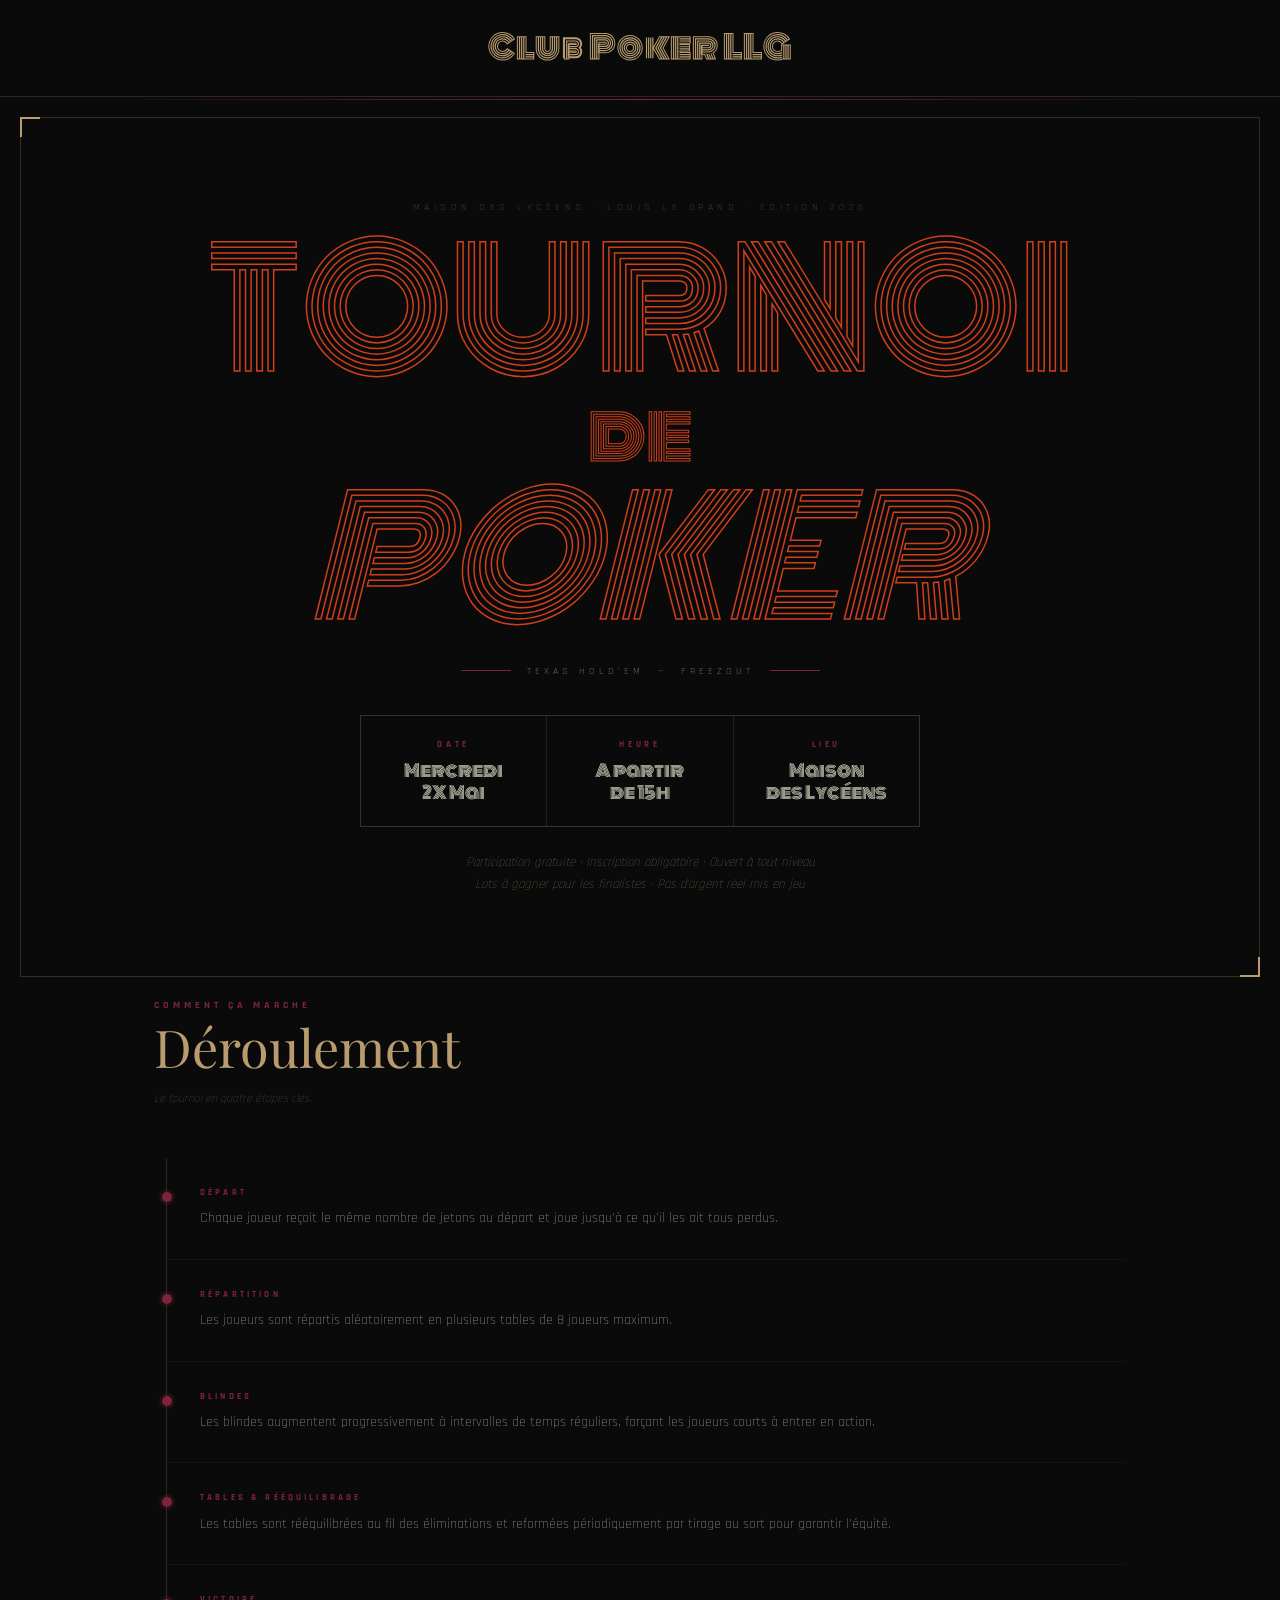
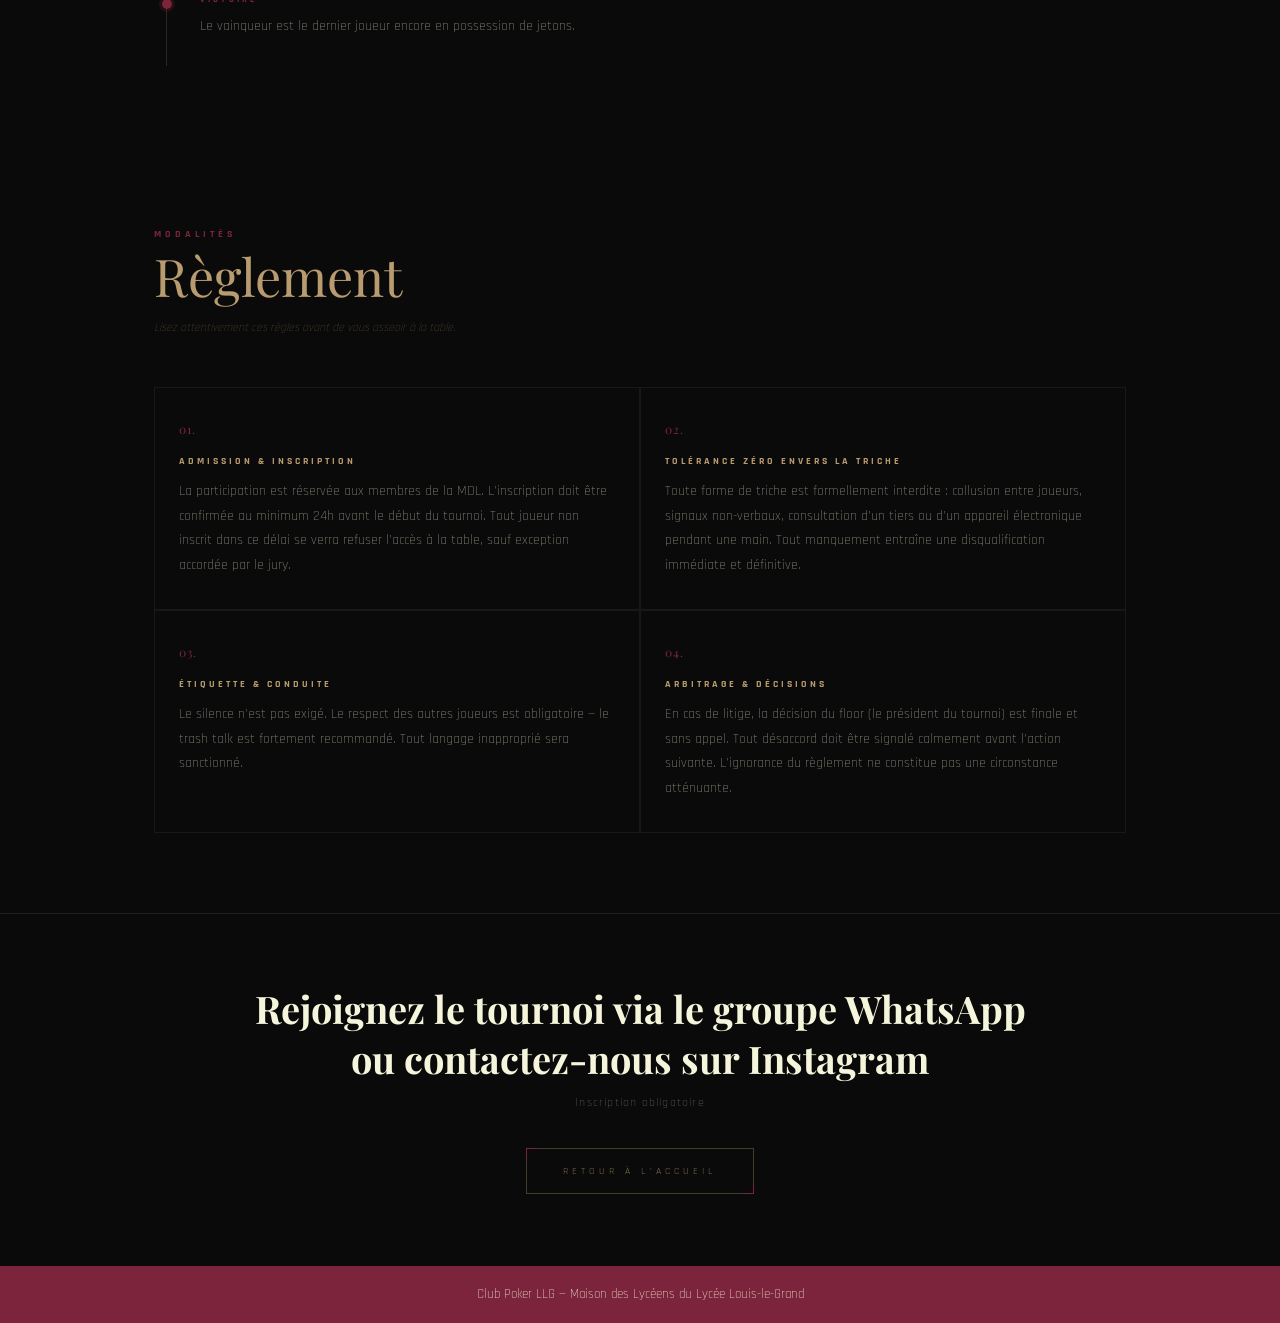
==== tournoi.html @ ca283b38 "add files" ====
<!DOCTYPE html>
<html lang="fr">
<head>
<meta charset="UTF-8">
<meta name="viewport" content="width=device-width, initial-scale=1.0">
<title>Tournoi de Poker — Club Poker LLG</title>
<link rel="preconnect" href="https://fonts.googleapis.com">
<link rel="preconnect" href="https://fonts.gstatic.com" crossorigin>
<link href="https://fonts.googleapis.com/css2?family=Monoton&family=Playfair+Display:ital,wght@0,400;0,700;1,400&family=Rajdhani:wght@300;400;600;700&family=Roboto:wght@300;400;700&display=swap" rel="stylesheet">
<style>
*{margin:0;padding:0;box-sizing:border-box}
:root{
  --noir:#0A0A0A;
  --or:#B89C6F;
  --bordeaux:#7C243B;
  --creme:#F5F5DC;
  --rougevif:#d03f1b;
}

body{
  background:var(--noir);
  color:var(--creme);
  font-family:'Rajdhani',sans-serif;
  font-weight:300;
  line-height:1.6;
  overflow-x:hidden;
}

.header{
  background-color:var(--noir);
  padding:24px 5%;
  display:flex;
  justify-content:center;
  align-items:center;
  border-bottom:1px solid rgba(184,156,111,.2);
  position:relative;
}
.header::after{
  content:'';
  position:absolute;
  bottom:-4px;left:5%;right:5%;
  height:1px;
  background:linear-gradient(90deg,transparent,var(--bordeaux),transparent);
}
.logo h1{
  margin:0;
  font-family:'Monoton',serif;
  font-size:clamp(18px,3.5vw,30px);
  color:transparent;
  -webkit-text-stroke:1px var(--or);
  letter-spacing:.06em;
  animation:fadeUp .7s ease both;
}
a{color:var(--or);text-decoration:none;transition:color 0.3s ease;}
a:hover{color:var(--creme);}

.back-btn{
  display:inline-flex;
  align-items:center;
  gap:10px;
  margin:0 auto 0;
  padding:14px 36px;
  border:1px solid rgba(184,156,111,.35);
  color:var(--or);
  font-family:'Rajdhani',sans-serif;
  font-size:10px;
  letter-spacing:.4em;
  text-transform:uppercase;
  text-decoration:none;
  transition:background .3s,border-color .3s,color .3s;
  position:relative;
}
.back-btn::before,.back-btn::after{
  content:'';position:absolute;
  width:8px;height:8px;
  border-color:var(--bordeaux);border-style:solid;
  transition:border-color .3s;
}
.back-btn::before{top:-1px;left:-1px;border-width:1px 0 0 1px;}
.back-btn::after{bottom:-1px;right:-1px;border-width:0 1px 1px 0;}
.back-btn:hover{background:rgba(184,156,111,.06);border-color:var(--or);color:var(--creme);}
.back-btn:hover::before,.back-btn:hover::after{border-color:var(--or);}
.back-btn svg{width:12px;height:12px;stroke:currentColor;fill:none;stroke-width:2;flex-shrink:0;}

.hero{
  position:relative;
  min-height:100svh;
  display:flex;
  flex-direction:column;
  justify-content:center;
  align-items:center;
  padding:60px 5% 80px;
  text-align:center;
  overflow:hidden;
}
@media(max-width:640px){
  .hero{padding:32px 5% 48px;min-height:unset;}
}

.hero-frame{
  position:absolute;inset:20px;
  border:1px solid rgba(184,156,111,.25);
  pointer-events:none;
}
.hero-frame::before,.hero-frame::after{
  content:'';position:absolute;
  width:18px;height:18px;
  border-color:var(--or);border-style:solid;
}
.hero-frame::before{top:-1px;left:-1px;border-width:2px 0 0 2px;}
.hero-frame::after{bottom:-1px;right:-1px;border-width:0 2px 2px 0;}

.hero-inner{
  position:relative;
  z-index:2;
  width:100%;
  max-width:900px;
}

.edition-label{
  display:block;
  font-size:10px;
  letter-spacing:.45em;
  text-transform:uppercase;
  color:rgba(184,156,111,.5);
  margin-bottom:28px;
  margin-top:20px;
  font-family:'Rajdhani',sans-serif;
}
@media(max-width:480px){
  .edition-label{font-size:9px;letter-spacing:.2em;margin-bottom:16px;}
}

.affiche-title{
  display:block;
  font-family:'Monoton',serif;
  font-size:clamp(48px,16vw,160px);
  line-height:.85;
  color:transparent;
  -webkit-text-stroke:1.5px var(--rougevif);
  animation:fadeUp .9s .24s ease both;
}
.affiche-de{
  display:block;
  font-family:'Monoton',serif;
  font-size:clamp(22px,6vw,70px);
  color:transparent;
  -webkit-text-stroke:1px var(--rougevif);
  animation:fadeUp .9s .12s ease both;
}
.affiche-poker{
  display:block;
  font-family:'Monoton',serif;
  font-size:clamp(48px,16vw,160px);
  font-style:italic;
  line-height:.85;
  color:transparent;
  -webkit-text-stroke:1.5px var(--rougevif);
  animation:fadeUp .9s .24s ease both;
}

.subtitle-strip{
  display:flex;
  align-items:center;
  justify-content:center;
  gap:16px;
  margin:36px auto;
  animation:fadeUp .9s .36s ease both;
  flex-wrap:wrap;
}
@media(max-width:480px){
  .subtitle-strip{margin:24px auto 20px;}
}
.strip-line{width:50px;height:1px;background:var(--bordeaux);flex-shrink:0;}
.subtitle-text{
  font-size:10px;
  letter-spacing:.4em;
  text-transform:uppercase;
  color:rgba(245,245,220,.6);
  white-space:nowrap;
  font-family:'Rajdhani',sans-serif;
}

.infos-grid{
  display:grid;
  grid-template-columns:repeat(3,1fr);
  gap:1px;
  background:rgba(184,156,111,.15);
  border:1px solid rgba(184,156,111,.15);
  max-width:560px;
  width:100%;
  margin:0 auto 24px;
  animation:fadeUp .9s .48s ease both;
}
@media(max-width:480px){
  .infos-grid{grid-template-columns:1fr;max-width:280px;}
}
.info-cell{
  background:var(--noir);
  padding:22px 12px;
  text-align:center;
}
@media(max-width:480px){
  .info-cell{padding:16px 12px;}
}
.info-label{
  display:block;
  font-size:9px;
  letter-spacing:.4em;
  text-transform:uppercase;
  color:var(--bordeaux);
  font-weight:700;
  margin-bottom:8px;
  font-family:'Rajdhani',sans-serif;
}
.info-value{
  font-family:'Monoton',serif;
  font-size:clamp(11px,2vw,17px);
  color:var(--creme);
  line-height:1.3;
}

.mention{
  font-size:13px;
  font-style:italic;
  color:rgba(184,156,111,.5);
  line-height:1.7;
  animation:fadeUp .9s .6s ease both;
  padding:0 4px;
  font-family:'Rajdhani',sans-serif;
}
@media(max-width:480px){
  .mention{font-size:12px;}
}

.section-rules{
  max-width:1100px;
  margin:0 auto;
  padding:80px 5%;
}
@media(max-width:640px){
  .section-rules{padding:48px 5%;}
}

.section-header{
  margin-bottom:50px;
}
@media(max-width:640px){
  .section-header{margin-bottom:32px;}
}
.section-eyebrow{
  display:block;
  font-size:10px;
  letter-spacing:.4em;
  text-transform:uppercase;
  color:var(--bordeaux);
  font-weight:700;
  margin-bottom:8px;
  font-family:'Rajdhani',sans-serif;
}
.section-title{
  font-family:'Playfair Display',serif;
  font-size:clamp(28px,5vw,52px);
  color:var(--or);
  line-height:1;
}
.section-note{
  display:block;
  font-size:12px;
  color:rgba(184,156,111,.4);
  font-style:italic;
  margin-top:12px;
  font-family:'Rajdhani',sans-serif;
}

.rules-grid{
  display:grid;
  grid-template-columns:1fr;
  gap:0;
  counter-reset:rules;
}
@media(min-width:640px){
  .rules-grid{grid-template-columns:repeat(2,1fr);}
}

.rule-item{
  padding:32px 24px;
  border:1px solid rgba(245,245,220,.06);
  transition:background .3s;
}
@media(max-width:640px){
  .rule-item{padding:24px 16px;}
}
.rule-item:hover{background:rgba(184,156,111,.04);}
.rule-item::before{
  counter-increment:rules;
  content:counter(rules,decimal-leading-zero) ".";
  font-family:'Playfair Display',serif;
  color:var(--bordeaux);
  font-size:12px;
  display:block;
  margin-bottom:14px;
  letter-spacing:.1em;
}
.rule-item h3{
  font-size:10px;
  letter-spacing:.3em;
  text-transform:uppercase;
  color:var(--or);
  margin-bottom:10px;
  font-weight:700;
  font-family:'Rajdhani',sans-serif;
}
.rule-item p{
  font-size:14px;
  color:rgba(245,245,220,.6);
  line-height:1.75;
  font-family:'Rajdhani',sans-serif;
  font-weight:300;
}

.section-flow{
  max-width:1100px;
  margin:0 auto;
  padding:0 5% 80px;
}
@media(max-width:640px){
  .section-flow{padding:0 5% 48px;}
}

.flow-steps{
  display:flex;
  flex-direction:column;
  gap:0;
  border-left:1px solid rgba(184,156,111,.2);
  margin-left:12px;
  padding-left:0;
}

.flow-step{
  display:grid;
  grid-template-columns:auto 1fr;
  gap:0 28px;
  align-items:start;
  padding:28px 0;
  border-bottom:1px solid rgba(245,245,220,.04);
  position:relative;
}
@media(max-width:480px){
  .flow-step{gap:0 16px;padding:20px 0;}
}
.flow-step:last-child{border-bottom:none;}

.flow-dot{
  width:10px;height:10px;
  border-radius:50%;
  background:var(--bordeaux);
  margin-top:6px;
  margin-left:-5px;
  flex-shrink:0;
  box-shadow:0 0 0 3px rgba(124,36,59,.2);
}

.flow-label{
  font-size:9px;
  letter-spacing:.35em;
  text-transform:uppercase;
  color:var(--bordeaux);
  font-weight:700;
  margin-bottom:6px;
  font-family:'Rajdhani',sans-serif;
}
.flow-text{
  font-size:14px;
  color:rgba(245,245,220,.6);
  line-height:1.75;
  font-family:'Rajdhani',sans-serif;
  font-weight:300;
}

.cta-section{
  border-top:1px solid rgba(184,156,111,.15);
  padding:70px 6%;
  text-align:center;
}
@media(max-width:640px){
  .cta-section{padding:48px 6%;}
}
.cta-title{
  font-family:'Playfair Display',serif;
  font-size:clamp(20px,4vw,38px);
  color:var(--creme);
  margin-bottom:10px;
  line-height:1.3;
}
.cta-sub{
  font-size:12px;
  color:rgba(245,245,220,.4);
  letter-spacing:.1em;
  margin-bottom:36px;
  font-family:'Rajdhani',sans-serif;
}

.footer{
  background:var(--bordeaux);
  padding:18px 5%;
  text-align:center;
  font-size:13px;
  color:var(--creme);
  border-top:2px solid var(--noir);
  font-family:'Rajdhani',sans-serif;
}

@keyframes fadeUp{
  from{opacity:0;transform:translateY(24px);}
  to{opacity:1;transform:translateY(0);}
}
</style>
</head>
<body>

<header class="header">
  <div class="logo"><h1>Club Poker LLG</h1></div>
</header>

<section class="hero">
  <div class="hero-frame"></div>
  <div class="hero-inner">
    <span class="edition-label">Maison des Lycéens · Louis le Grand · Édition 2026</span>

    <span class="affiche-title">TOURNOI</span>
    <span class="affiche-de">de</span>
    <span class="affiche-poker">POKER</span>

    <div class="subtitle-strip">
      <div class="strip-line"></div>
      <span class="subtitle-text">Texas Hold'em &nbsp;—&nbsp; Freezout</span>
      <div class="strip-line"></div>
    </div>

    <div class="infos-grid">
      <div class="info-cell">
        <span class="info-label">Date</span>
        <div class="info-value">Mercredi<br>2X    Mai</div>
      </div>
      <div class="info-cell">
        <span class="info-label">Heure</span>
        <div class="info-value">A partir<br> de 15h</div>
      </div>
      <div class="info-cell">
        <span class="info-label">Lieu</span>
        <div class="info-value">Maison<br>des Lycéens</div>
      </div>
    </div>

    <p class="mention">Participation gratuite · Inscription obligatoire · Ouvert à tout niveau<br>Lots à gagner pour les finalistes · Pas d'argent réel mis en jeu</p>
  </div>
</section>

<section class="section-flow">
  <div class="section-header">
    <span class="section-eyebrow">Comment ça marche</span>
    <span class="section-title">Déroulement</span>
    <span class="section-note">Le tournoi en quatre étapes clés.</span>
  </div>

  <div class="flow-steps">
    <div class="flow-step">
      <div class="flow-dot"></div>
      <div class="flow-content">
        <div class="flow-label">Départ</div>
        <p class="flow-text">Chaque joueur reçoit le même nombre de jetons au départ et joue jusqu'à ce qu'il les ait tous perdus.</p>
      </div>
    </div>
    <div class="flow-step">
      <div class="flow-dot"></div>
      <div class="flow-content">
        <div class="flow-label">Répartition</div>
        <p class="flow-text">Les joueurs sont répartis aléatoirement en plusieurs tables de 8 joueurs maximum.</p>
      </div>
    </div>
    <div class="flow-step">
      <div class="flow-dot"></div>
      <div class="flow-content">
        <div class="flow-label">Blindes</div>
        <p class="flow-text">Les blindes augmentent progressivement à intervalles de temps réguliers, forçant les joueurs courts à entrer en action.</p>
      </div>
    </div>
    <div class="flow-step">
      <div class="flow-dot"></div>
      <div class="flow-content">
        <div class="flow-label">Tables & Rééquilibrage</div>
        <p class="flow-text">Les tables sont rééquilibrées au fil des éliminations et reformées périodiquement par tirage au sort pour garantir l'équité.</p>
      </div>
    </div>
    <div class="flow-step">
      <div class="flow-dot"></div>
      <div class="flow-content">
        <div class="flow-label">Victoire</div>
        <p class="flow-text">Le vainqueur est le dernier joueur encore en possession de jetons.</p>
      </div>
    </div>
  </div>
</section>

<section class="section-rules">
  <div class="section-header">
    <span class="section-eyebrow">Modalités</span>
    <span class="section-title">Règlement</span>
    <span class="section-note">Lisez attentivement ces règles avant de vous asseoir à la table.</span>
  </div>

  <div class="rules-grid">
    <div class="rule-item">
      <h3>Admission & Inscription</h3>
      <p>La participation est réservée aux membres de la MDL. L'inscription doit être confirmée au minimum 24h avant le début du tournoi. Tout joueur non inscrit dans ce délai se verra refuser l'accès à la table, sauf exception accordée par le jury.</p>
    </div>
    <div class="rule-item">
      <h3>Tolérance Zéro envers la Triche</h3>
      <p>Toute forme de triche est formellement interdite : collusion entre joueurs, signaux non-verbaux, consultation d'un tiers ou d'un appareil électronique pendant une main. Tout manquement entraîne une disqualification immédiate et définitive.</p>
    </div>
    <div class="rule-item">
      <h3>Étiquette & Conduite</h3>
      <p>Le silence n'est pas exigé. Le respect des autres joueurs est obligatoire — le trash talk est fortement recommandé. Tout langage inapproprié sera sanctionné.</p>
    </div>
    <div class="rule-item">
      <h3>Arbitrage & Décisions</h3>
      <p>En cas de litige, la décision du floor (le président du tournoi) est finale et sans appel. Tout désaccord doit être signalé calmement avant l'action suivante. L'ignorance du règlement ne constitue pas une circonstance atténuante.</p>
    </div>
  </div>
</section>

<section class="cta-section">
  <h2 class="cta-title">Rejoignez le tournoi via le groupe WhatsApp<br>ou contactez-nous sur Instagram</h2>
  <p class="cta-sub">Inscription obligatoire</p>
  <a href="index.html" class="back-btn">
    Retour à l'accueil
  </a>
</section>

<footer class="footer">
  <p>Club Poker LLG — Maison des Lycéens du Lycée Louis-le-Grand</p>
</footer>

</body>
</html>
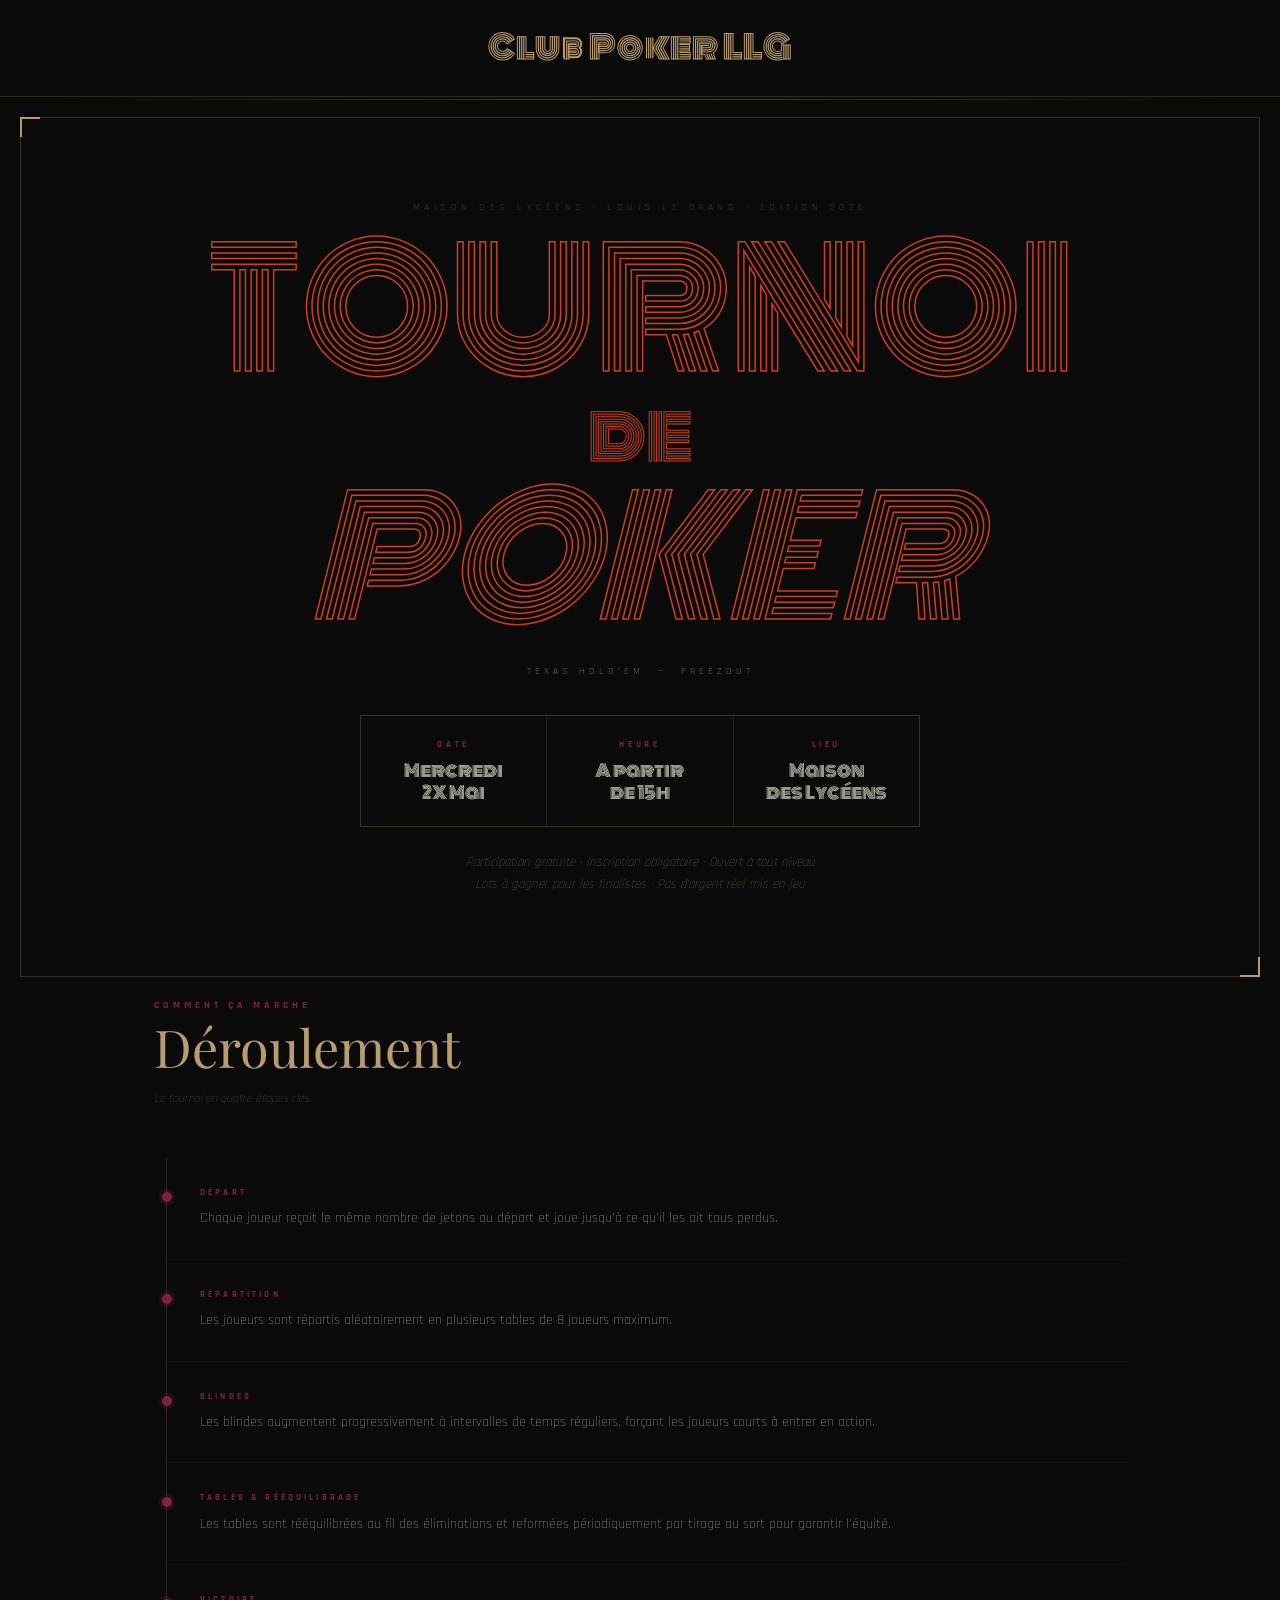
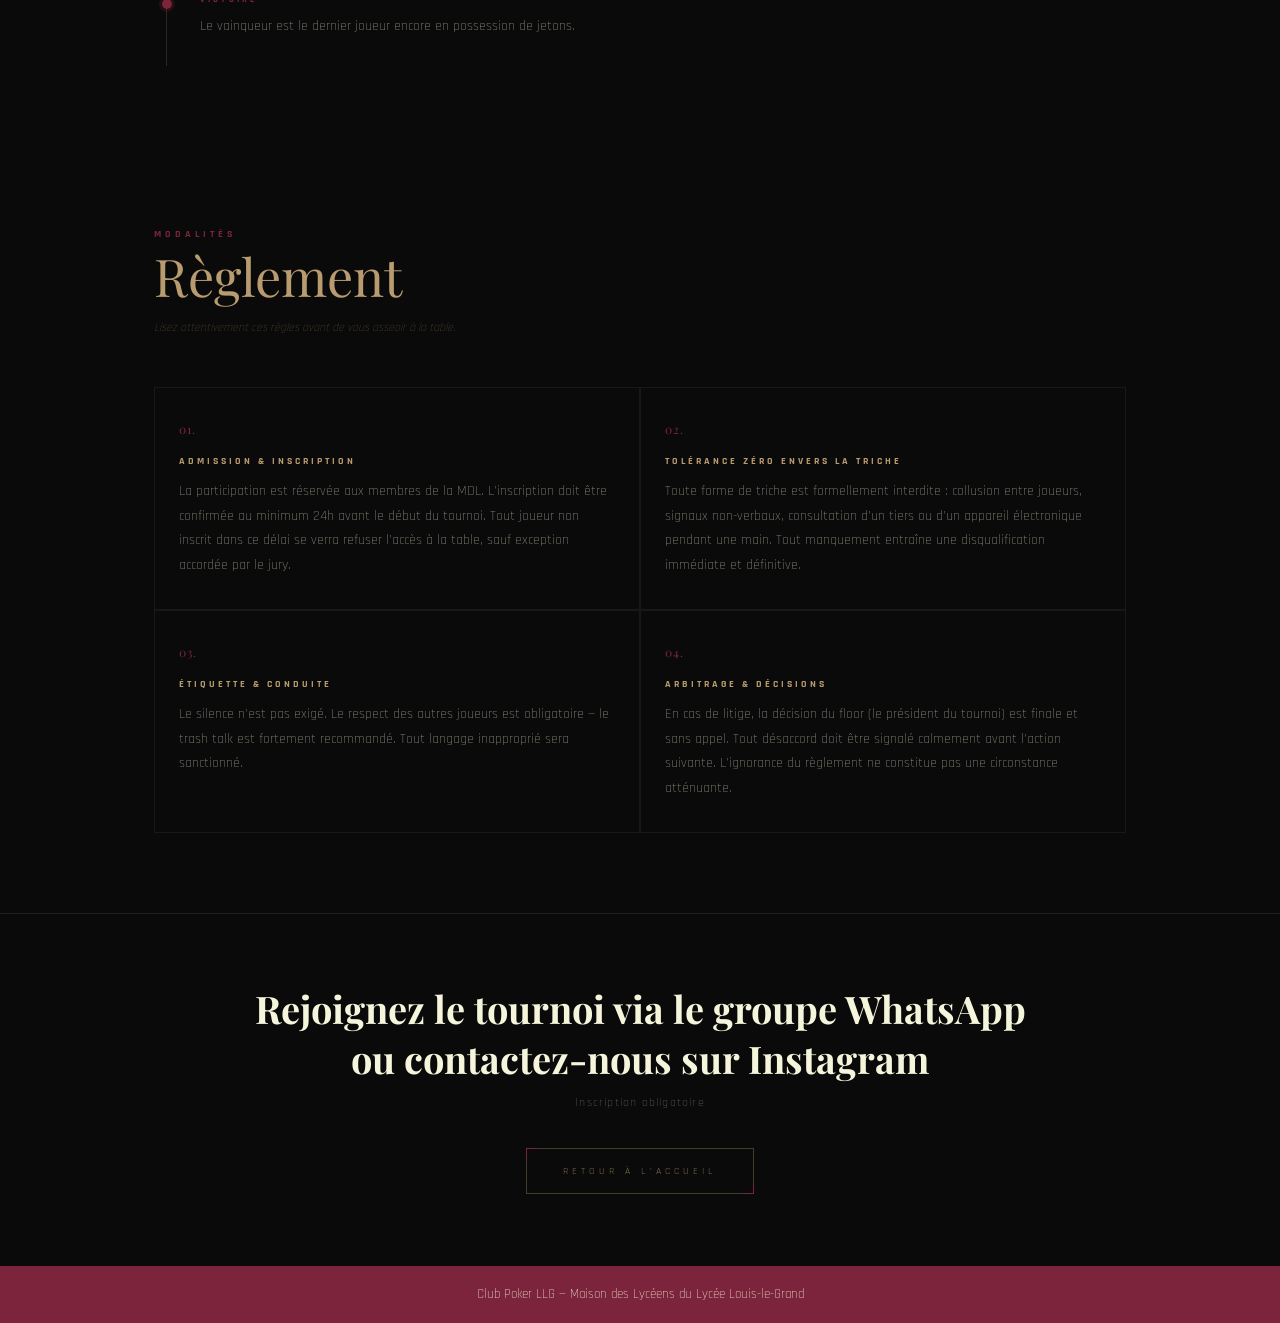
==== commit a4651f72: "Remove empty divs from subtitle strip Removed empty div elements from the subtitle strip." ====
--- a/tournoi.html
+++ b/tournoi.html
@@ -433,9 +433,7 @@
     <span class="affiche-poker">POKER</span>
 
     <div class="subtitle-strip">
-      <div class="strip-line"></div>
       <span class="subtitle-text">Texas Hold'em &nbsp;—&nbsp; Freezout</span>
-      <div class="strip-line"></div>
     </div>
 
     <div class="infos-grid">
@@ -543,4 +541,4 @@
 </footer>
 
 </body>
-</html>+</html>
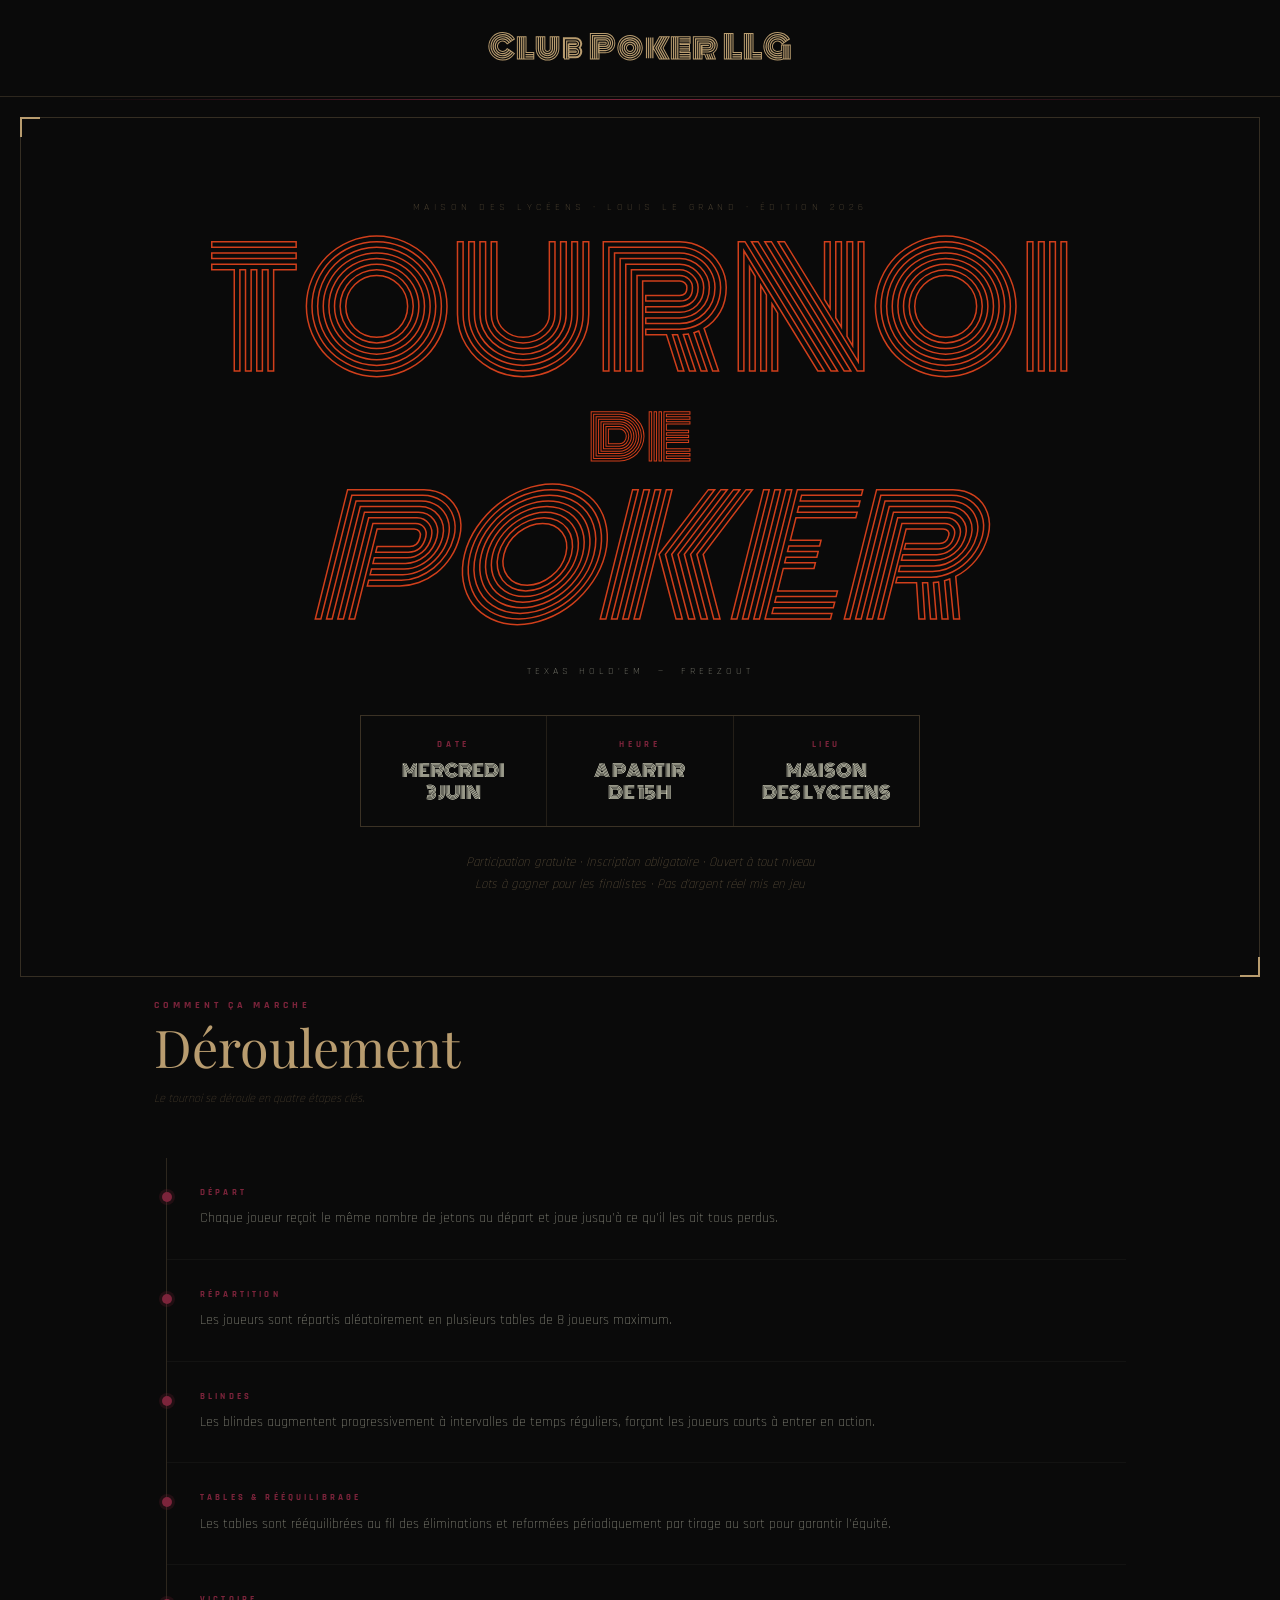
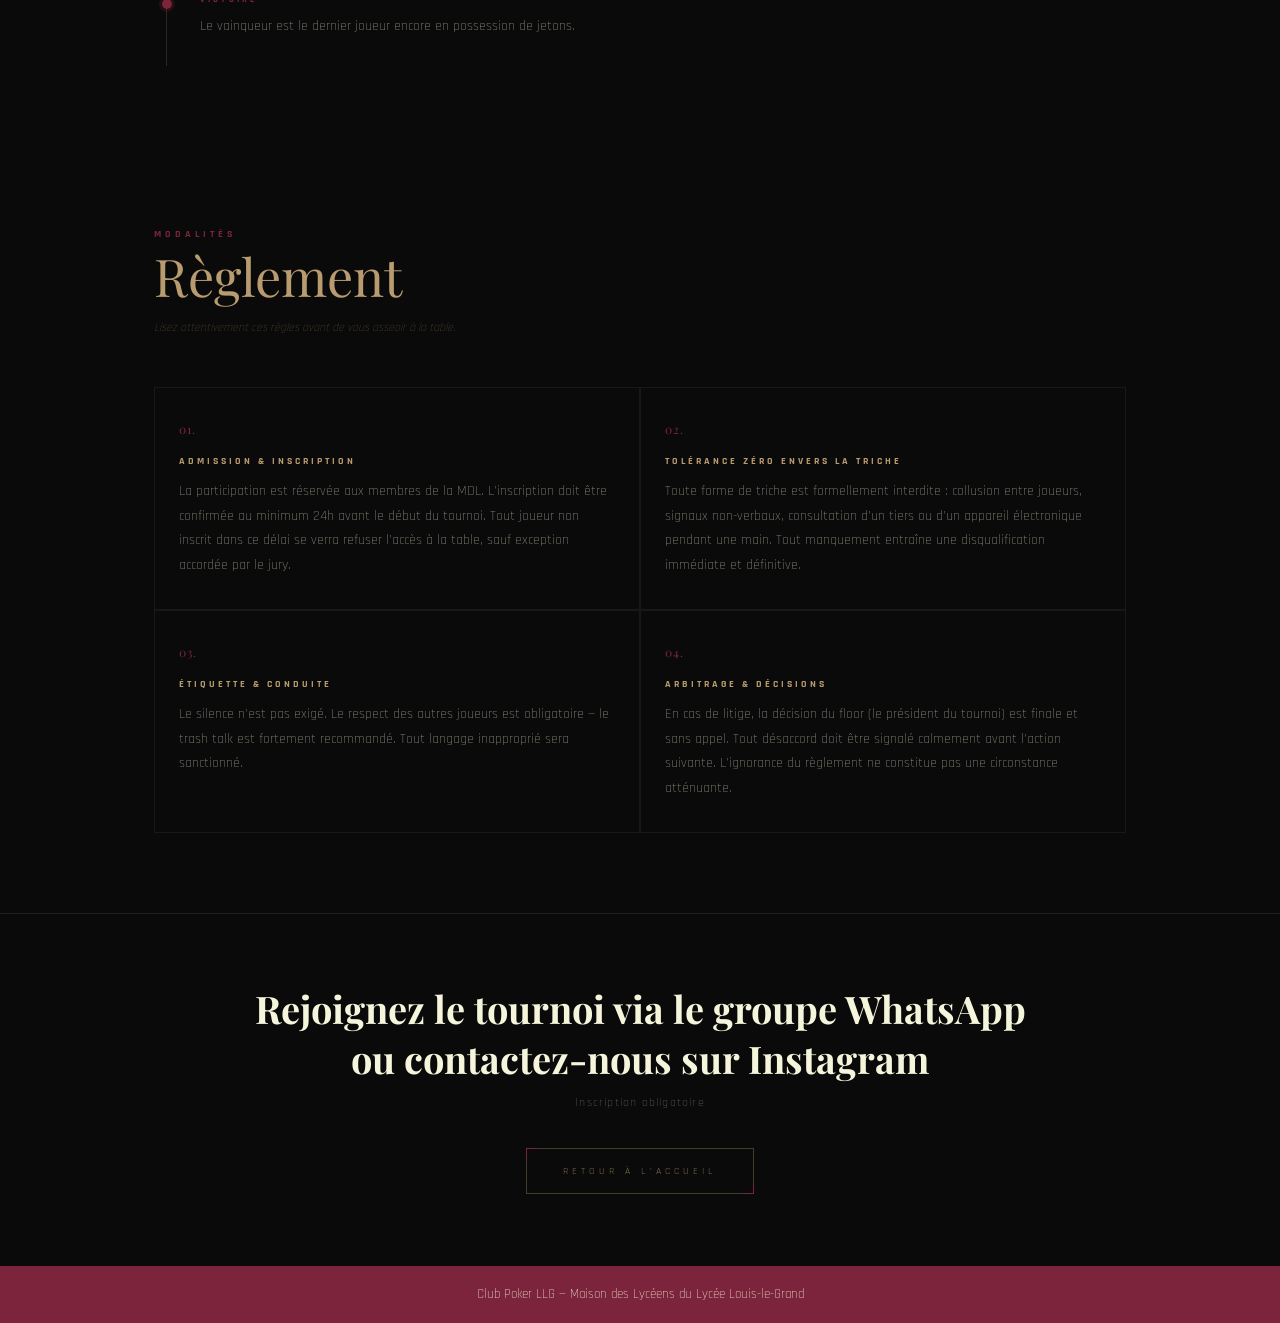
==== commit eebd257d: "Update tournament details and improve wording" ====
--- a/tournoi.html
+++ b/tournoi.html
@@ -439,15 +439,15 @@
     <div class="infos-grid">
       <div class="info-cell">
         <span class="info-label">Date</span>
-        <div class="info-value">Mercredi<br>2X    Mai</div>
+        <div class="info-value">MERCREDI<br>3    JUIN </div>
       </div>
       <div class="info-cell">
         <span class="info-label">Heure</span>
-        <div class="info-value">A partir<br> de 15h</div>
+        <div class="info-value">A PARTIR<br> DE 15H</div>
       </div>
       <div class="info-cell">
         <span class="info-label">Lieu</span>
-        <div class="info-value">Maison<br>des Lycéens</div>
+        <div class="info-value">MAISON<br>DES LYCEENS</div>
       </div>
     </div>
 
@@ -459,7 +459,7 @@
   <div class="section-header">
     <span class="section-eyebrow">Comment ça marche</span>
     <span class="section-title">Déroulement</span>
-    <span class="section-note">Le tournoi en quatre étapes clés.</span>
+    <span class="section-note">Le tournoi se déroule en quatre étapes clés.</span>
   </div>
 
   <div class="flow-steps">
